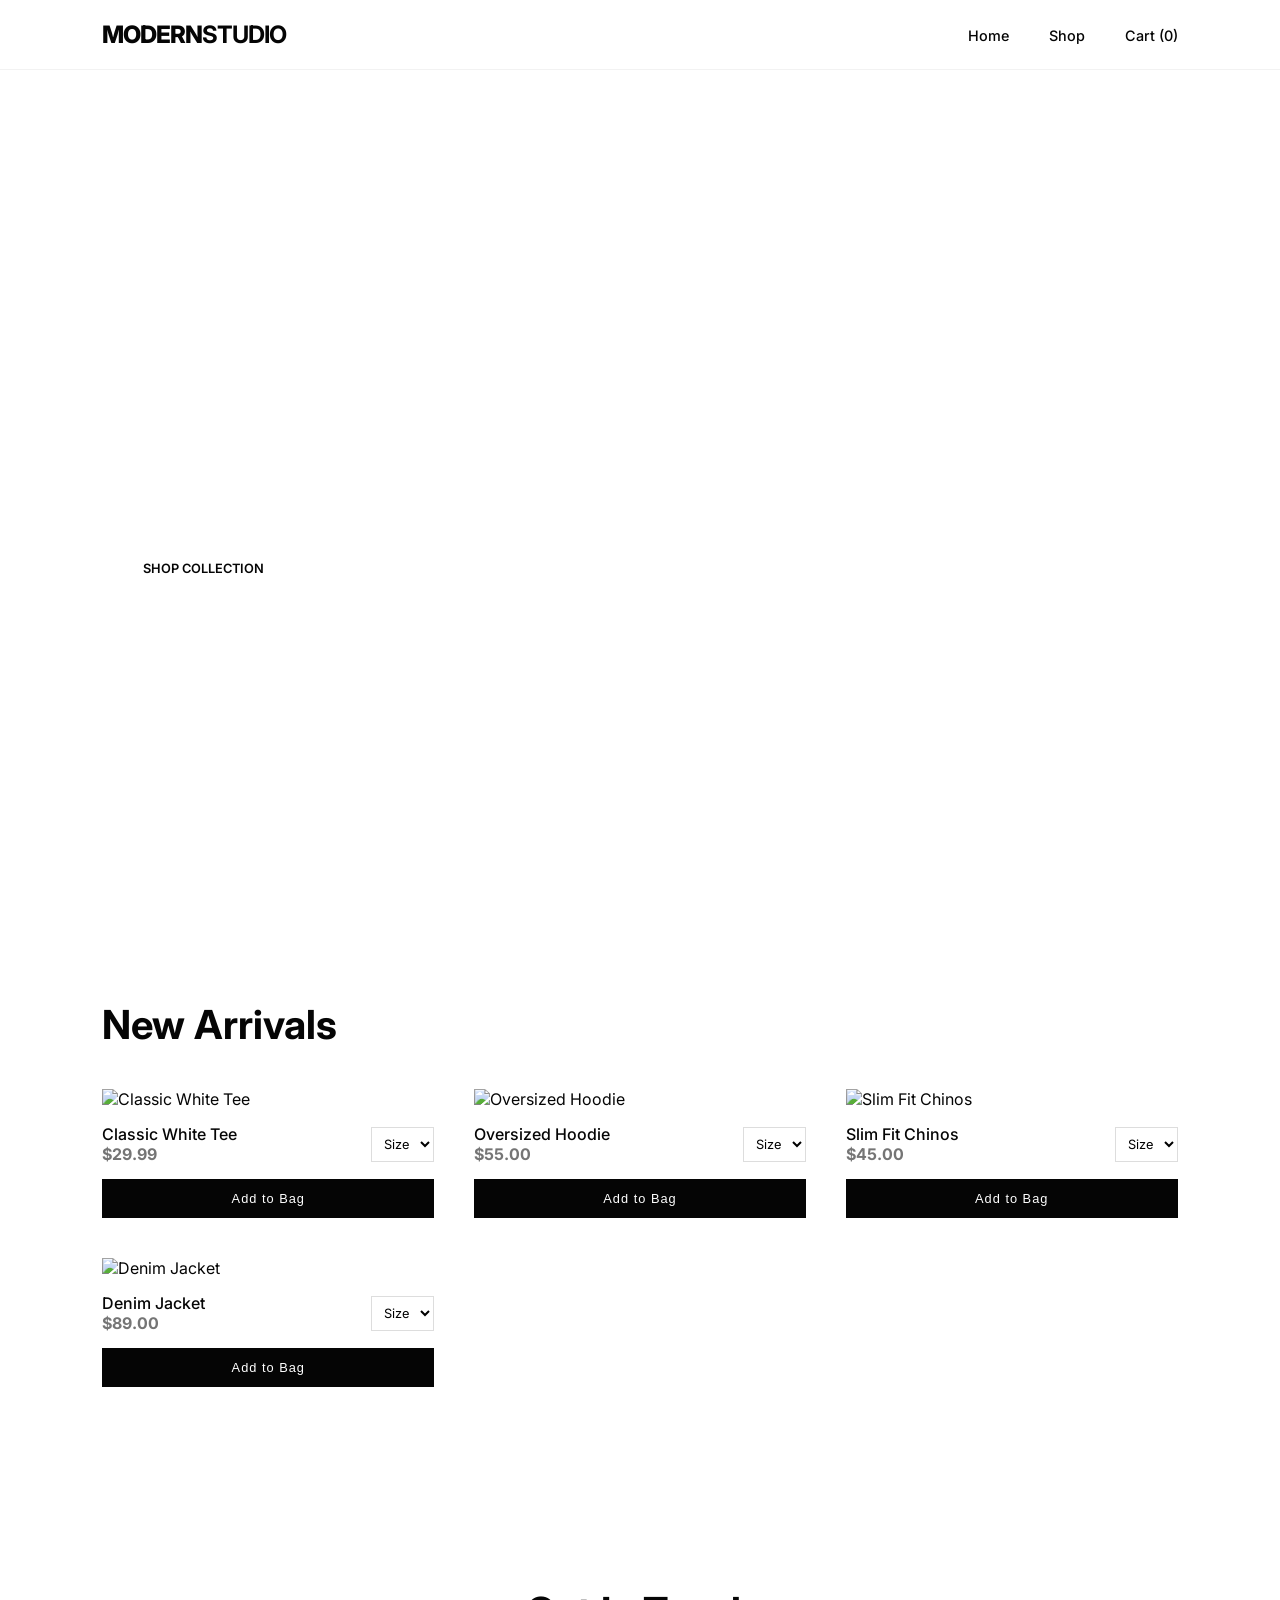
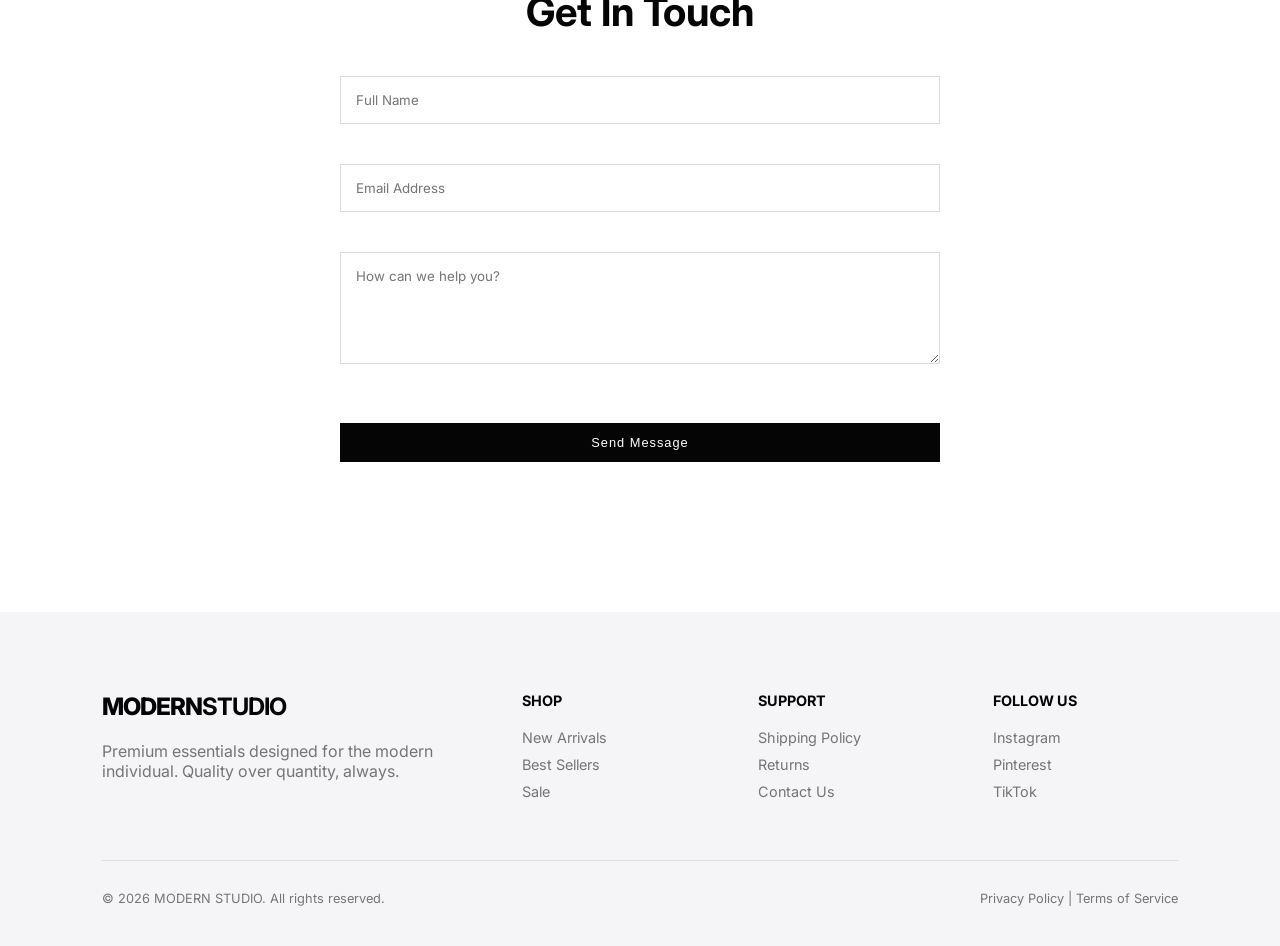
==== index.html @ deb3f239 "Initial commit" ====
<!DOCTYPE html>
<html lang="en">
<head>
    <meta charset="UTF-8">
    <meta name="viewport" content="width=device-width, initial-scale=1.0">
    <title>MODERN | Clothing Brand</title>
    <link rel="stylesheet" href="style.css">
    <link href="https://fonts.googleapis.com/css2?family=Inter:wght@300;400;700&display=swap" rel="stylesheet">
</head>
<body>

    <nav class="navbar">
        <div class="logo">MODERN<b>STUDIO</b></div>
        <ul class="nav-links">
            <li><a href="index.html">Home</a></li>
            <li><a href="#products">Shop</a></li>
            <li><a href="cart.html" id="cart-count">Cart (0)</a></li>
        </ul>
    </nav>

    <header class="hero">
        <div class="hero-content">
            <h1>ESSENTIALS 2026</h1>
            <p>Define your style with our new minimalist collection.</p>
            <a href="#products" class="btn">Shop Collection</a>
        </div>
    </header>

    <section id="products" class="container">
        <h2 class="section-title">New Arrivals</h2>
        <div id="product-grid" class="grid">
            </div>
    </section>

    <section id="contact" class="container">
    <div class="contact-wrapper" style="max-width: 600px; margin: 0 auto;">
        <h2 class="section-title" style="text-align: center;">Get In Touch</h2>
        <form id="contact-form" novalidate>
            <div class="form-group">
                <input type="text" id="name" placeholder="Full Name" required>
                <small class="error-msg"></small>
            </div>
            <div class="form-group">
                <input type="email" id="email" placeholder="Email Address" required>
                <small class="error-msg"></small>
            </div>
            <div class="form-group">
                <textarea id="message" rows="5" placeholder="How can we help you?" required></textarea>
                <small class="error-msg"></small>
            </div>
            <button type="submit" class="add-to-cart-btn">Send Message</button>
        </form>
        <div id="form-success" style="display:none; text-align:center; margin-top:20px; color: green;">
            Thank you! Your message has been sent.
        </div>
    </div>
</section>

    <footer>
    <div class="footer-grid">
        <div class="footer-col">
            <div class="logo">MODERN<b>STUDIO</b></div>
            <p style="margin-top:20px; color: #757575;">Premium essentials designed for the modern individual. Quality over quantity, always.</p>
        </div>
        <div class="footer-col">
            <h4>Shop</h4>
            <ul>
                <li>New Arrivals</li>
                <li>Best Sellers</li>
                <li>Sale</li>
            </ul>
        </div>
        <div class="footer-col">
            <h4>Support</h4>
            <ul>
                <li>Shipping Policy</li>
                <li>Returns</li>
                <li>Contact Us</li>
            </ul>
        </div>
        <div class="footer-col">
            <h4>Follow Us</h4>
            <ul>
                <li>Instagram</li>
                <li>Pinterest</li>
                <li>TikTok</li>
            </ul>
        </div>
    </div>
    <div class="footer-bottom">
        <p>&copy; 2026 MODERN STUDIO. All rights reserved.</p>
        <p>Privacy Policy | Terms of Service</p>
    </div>
</footer>

    <script src="script.js"></script>
</body>
</html>
---- style.css ----
:root {
    --black: #050505;
    --grey: #757575;
    --light-grey: #f5f5f7;
    --white: #ffffff;
    --accent: #000;
}

* { margin: 0; padding: 0; box-sizing: border-box; }

body {
    font-family: 'Inter', sans-serif;
    background-color: var(--white);
    color: var(--black);
    overflow-x: hidden;
}

/* Glassmorphism Navbar */
.navbar {
    display: flex;
    justify-content: space-between;
    align-items: center;
    padding: 20px 8%;
    position: fixed;
    width: 100%;
    top: 0;
    z-index: 1000;
    backdrop-filter: blur(10px);
    background: rgba(255, 255, 255, 0.8);
    border-bottom: 1px solid rgba(0,0,0,0.05);
}

.logo { font-size: 1.5rem; font-weight: 800; letter-spacing: -1px; text-transform: uppercase; }

.nav-links { display: flex; list-style: none; gap: 40px; }
.nav-links a { 
    text-decoration: none; 
    color: var(--black); 
    font-size: 0.9rem; 
    font-weight: 500;
    transition: 0.3s;
}
.nav-links a:hover { color: var(--grey); }

/* Hero Section - Full Screen Impact */
.hero {
    height: 100vh;
    background: url('https://images.unsplash.com/photo-1515886657613-9f3515b0c78f?auto=format&fit=crop&w=1920&q=80') center/cover no-repeat;
    display: flex;
    align-items: center;
    padding-left: 8%;
}

.hero-content { max-width: 600px; color: white; }
.hero-content h1 { font-size: 5rem; line-height: 1; margin-bottom: 20px; font-weight: 800; }
.hero-content p { font-size: 1.2rem; margin-bottom: 30px; opacity: 0.9; }

/* Modern Buttons */
.btn {
    padding: 15px 40px;
    background: var(--white);
    color: var(--black);
    text-decoration: none;
    font-weight: 600;
    text-transform: uppercase;
    font-size: 0.8rem;
    transition: 0.4s;
    border: 1px solid var(--white);
    cursor: pointer;
}
.btn:hover { background: transparent; color: var(--white); }

/* Product Grid UI */
.container { padding: 100px 8%; }
.section-title { font-size: 2.5rem; margin-bottom: 40px; font-weight: 700; text-align: left; }

.grid {
    display: grid;
    grid-template-columns: repeat(auto-fit, minmax(300px, 1fr));
    gap: 40px;
}

.product-card { position: relative; cursor: pointer; }
.product-card img {
    width: 100%;
    aspect-ratio: 3/4;
    object-fit: cover;
    transition: transform 0.6s cubic-bezier(0.165, 0.84, 0.44, 1);
}
.product-card:hover img { transform: scale(1.02); }

.product-info { margin-top: 15px; display: flex; justify-content: space-between; align-items: flex-start; }
.product-info h3 { font-size: 1rem; font-weight: 500; }
.product-info p { font-weight: 700; color: var(--grey); }

.add-to-cart-btn {
    width: 100%;
    margin-top: 15px;
    background: var(--black);
    color: white;
    padding: 12px;
    border: none;
    font-size: 0.8rem;
    letter-spacing: 1px;
}

/* Professional Footer */
footer {
    background: var(--light-grey);
    padding: 80px 8% 40px;
    margin-top: 50px;
}

.footer-grid {
    display: grid;
    grid-template-columns: 2fr 1fr 1fr 1fr;
    gap: 50px;
    margin-bottom: 50px;
}

.footer-col h4 { margin-bottom: 20px; font-size: 0.9rem; text-transform: uppercase; }
.footer-col ul { list-style: none; }
.footer-col li { margin-bottom: 10px; color: var(--grey); font-size: 0.9rem; cursor: pointer; }

.footer-bottom {
    border-top: 1px solid #ddd;
    padding-top: 30px;
    display: flex;
    justify-content: space-between;
    font-size: 0.8rem;
    color: var(--grey);
}

/* Tablet & Mobile */
@media (max-width: 900px) {
    .footer-grid { grid-template-columns: 1fr 1fr; }
    .hero-content h1 { font-size: 3.5rem; }
}

.quantity-controls button {
    background: white;
    border: 1px solid var(--black);
    font-size: 1.2rem;
    width: 35px;
    height: 35px;
    display: flex;
    align-items: center;
    justify-content: center;
    transition: 0.2s;
}

.quantity-controls button:hover {
    background: var(--black);
    color: white;
}

.cart-row h4 {
    text-transform: uppercase;
    font-size: 0.9rem;
    letter-spacing: 1px;
}

.size-select {
    padding: 8px;
    border: 1px solid #ddd;
    background: transparent;
    font-family: 'Inter', sans-serif;
    font-size: 0.8rem;
    cursor: pointer;
    outline: none;
}

.size-select:focus {
    border-color: var(--black);
}

/* Update the product info flex to align dropdown better */
.product-info {
    display: flex;
    justify-content: space-between;
    align-items: center;
    margin-top: 15px;
}

.form-group {
    margin-bottom: 20px;
}

.form-group input, 
.form-group textarea {
    width: 100%;
    padding: 15px;
    border: 1px solid #ddd;
    font-family: 'Inter', sans-serif;
    outline: none;
    transition: 0.3s;
}

.form-group input:focus, 
.form-group textarea:focus {
    border-color: var(--black);
}

.error-msg {
    color: #e63946;
    font-size: 0.75rem;
    display: block;
    margin-top: 5px;
    height: 15px; /* Prevents layout jump */
}

input.invalid {
    border-color: #e63946;
}
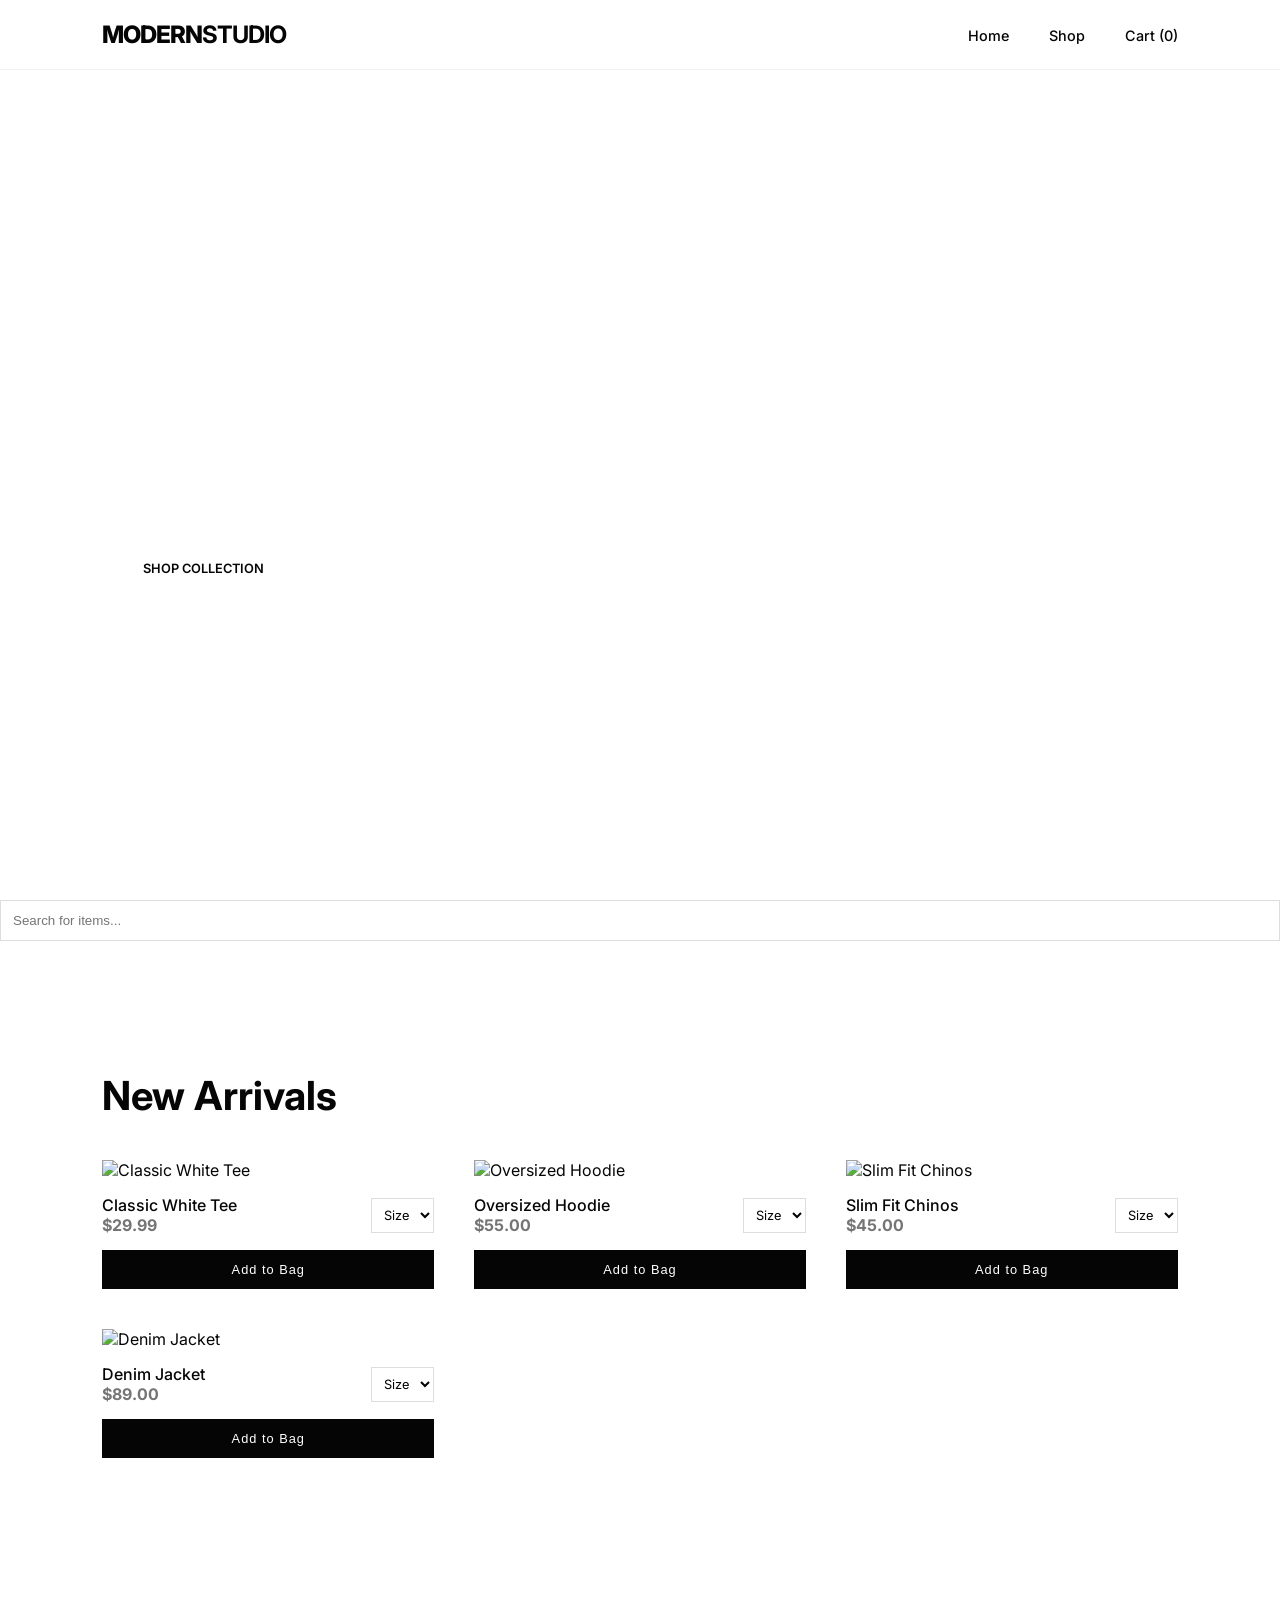
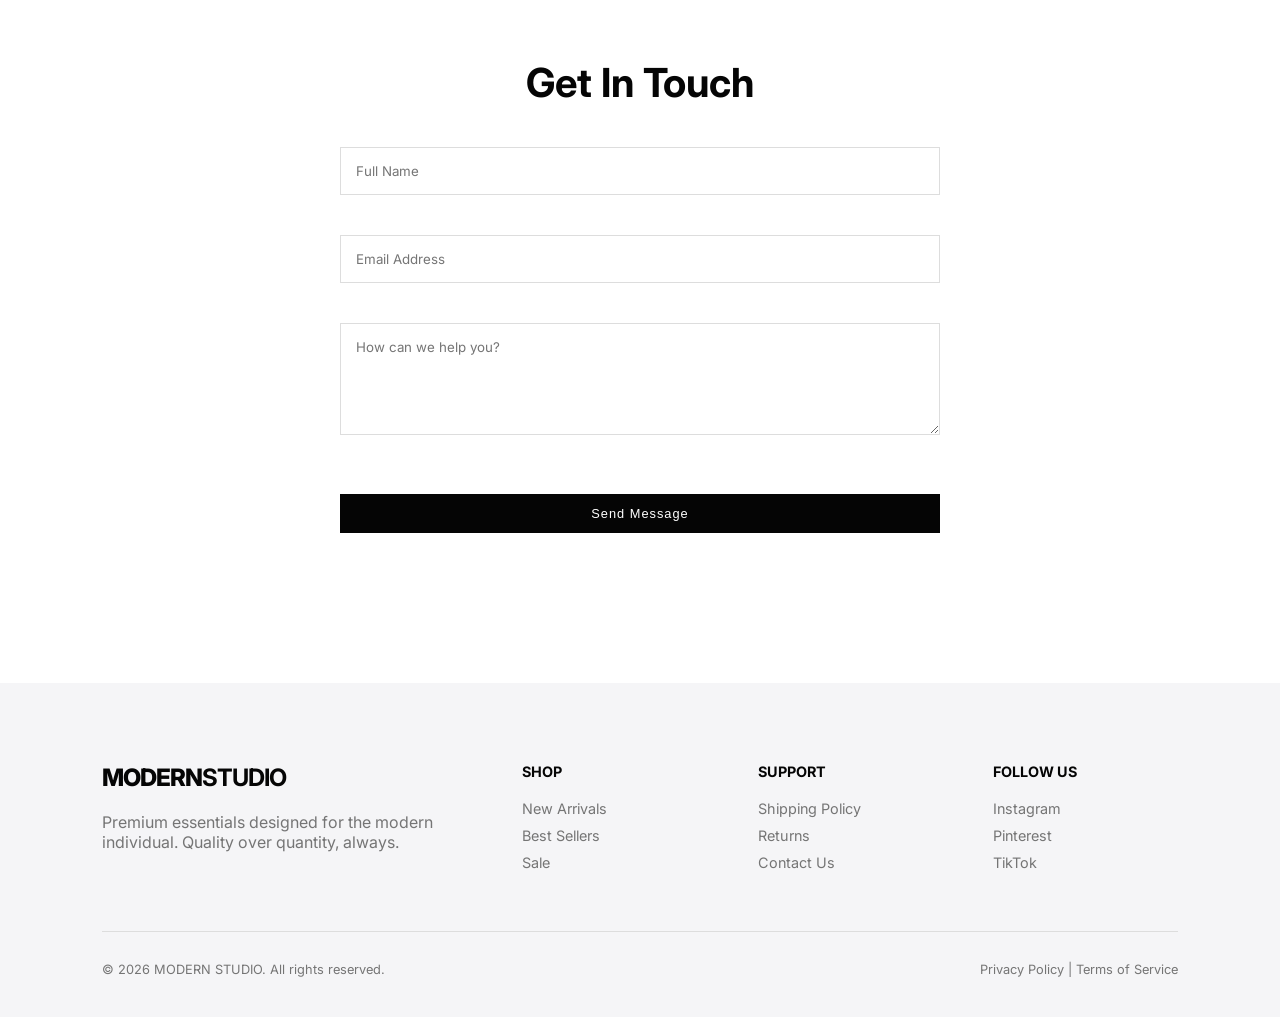
==== commit a8cab85a: "Added search functionality" ====
--- a/index.html
+++ b/index.html
@@ -25,6 +25,11 @@
             <a href="#products" class="btn">Shop Collection</a>
         </div>
     </header>
+
+    <div class="search-container" style="margin-bottom: 30px;">
+    <input type="text" id="product-search" placeholder="Search for items..." 
+           style="width: 100%; padding: 12px; border: 1px solid #ddd; outline: none;">
+</div>
 
     <section id="products" class="container">
         <h2 class="section-title">New Arrivals</h2>
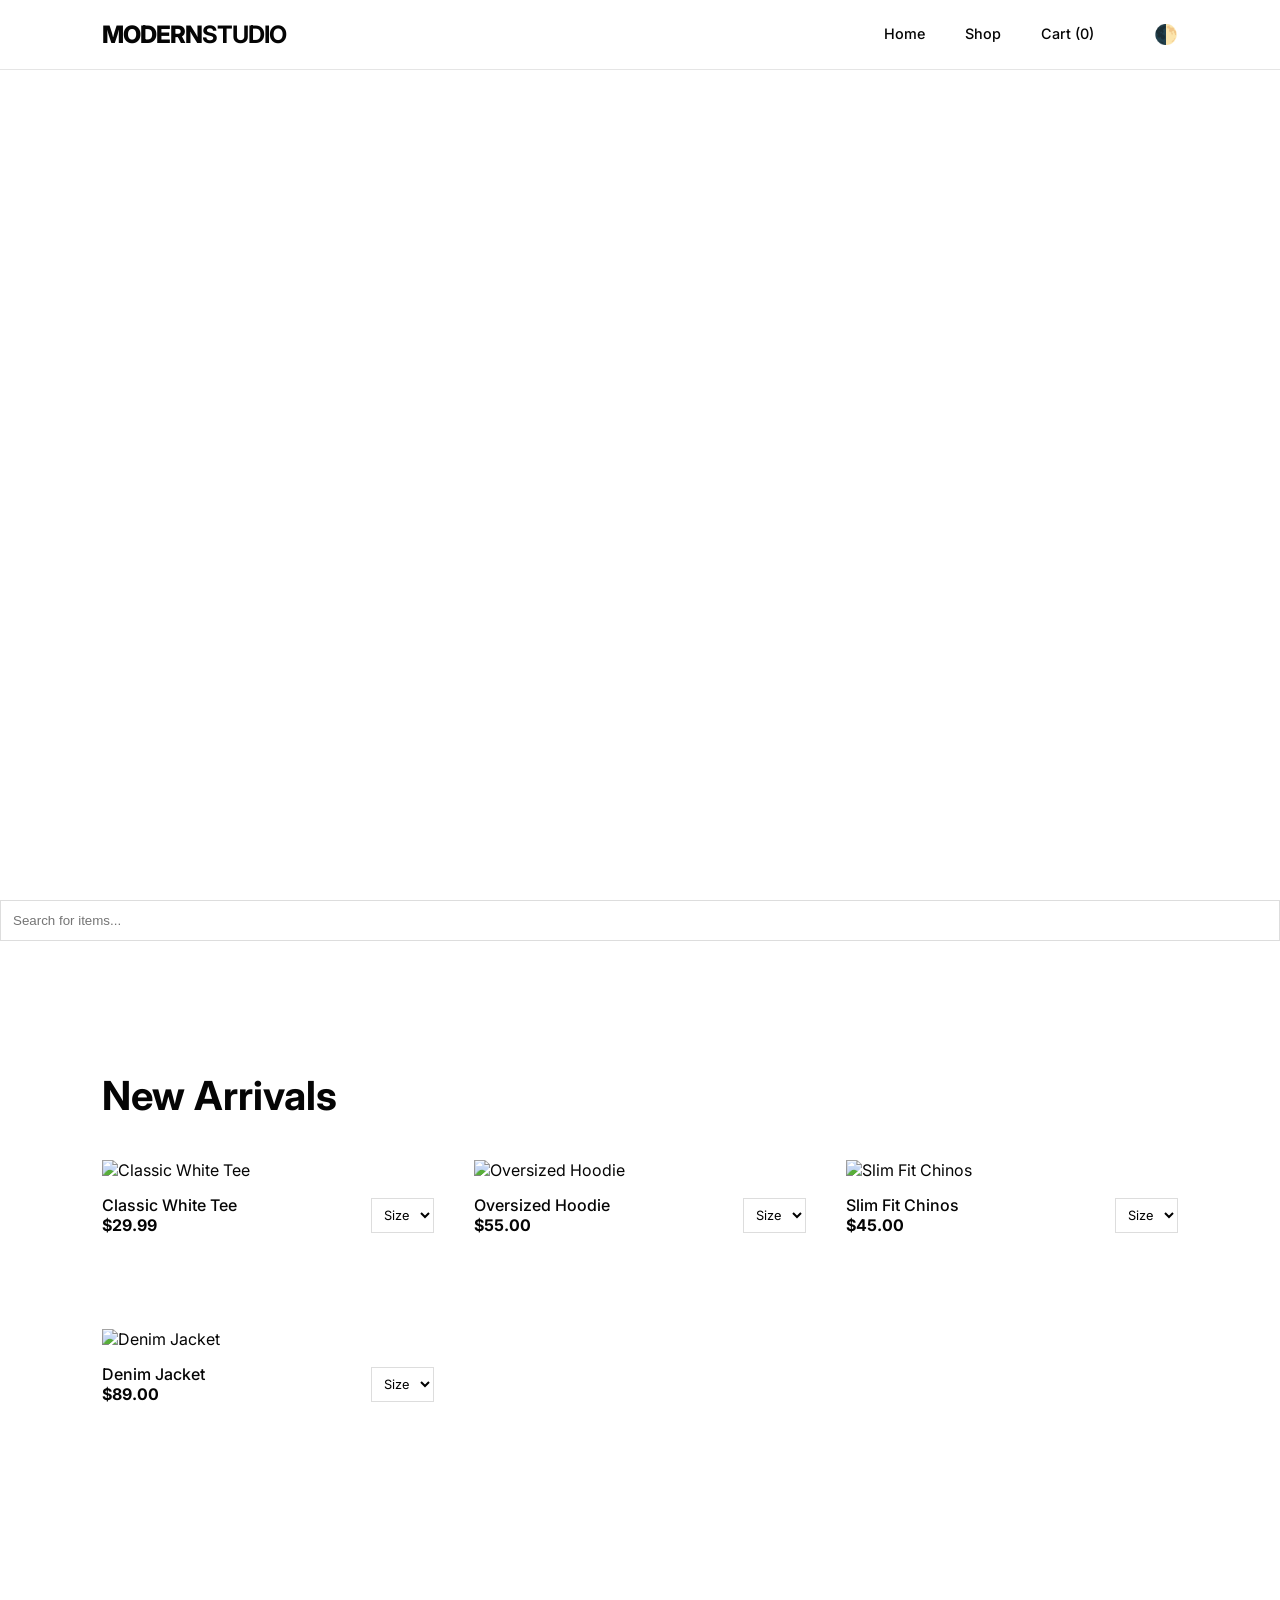
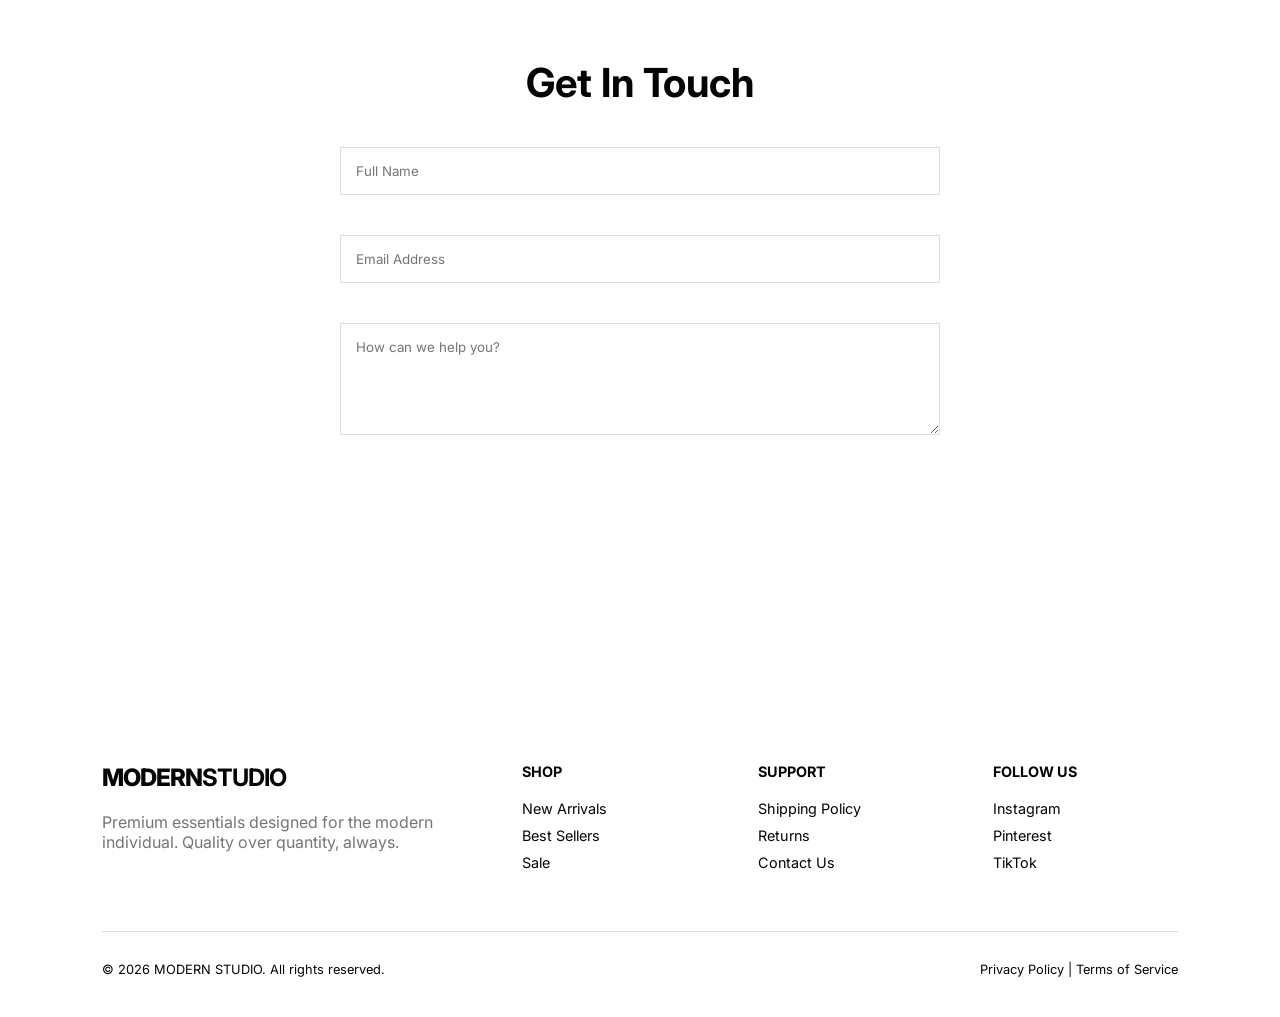
==== commit 003febcb: "Added dark mode, search bar, and contact form validation" ====
--- a/index.html
+++ b/index.html
@@ -15,6 +15,9 @@
             <li><a href="index.html">Home</a></li>
             <li><a href="#products">Shop</a></li>
             <li><a href="cart.html" id="cart-count">Cart (0)</a></li>
+            <button id="theme-toggle" style="background:none; border:none; cursor:pointer; font-size:1.2rem; margin-left:20px;">
+    🌓
+</button>
         </ul>
     </nav>
 
--- a/style.css
+++ b/style.css
@@ -1,18 +1,33 @@
+/* Light Mode (Default) */
 :root {
-    --black: #050505;
-    --grey: #757575;
-    --light-grey: #f5f5f7;
-    --white: #ffffff;
-    --accent: #000;
+    --bg: #ffffff;
+    --text: #050505;
+    --card-bg: #ffffff;
+    --nav-bg: rgba(255, 255, 255, 0.8);
+    --footer-bg: #f5f5f7;
+    --border: rgba(0,0,0,0.1);
+    --grey-text: #757575;
+}
+
+/* Dark Mode Colors */
+[data-theme="dark"] {
+    --bg: #0f0f0f;
+    --text: #ffffff;
+    --card-bg: #1a1a1a;
+    --nav-bg: rgba(15, 15, 15, 0.8);
+    --footer-bg: #151515;
+    --border: rgba(255,255,255,0.1);
+    --grey-text: #a1a1a1;
 }
 
 * { margin: 0; padding: 0; box-sizing: border-box; }
 
 body {
     font-family: 'Inter', sans-serif;
-    background-color: var(--white);
-    color: var(--black);
     overflow-x: hidden;
+    background-color: var(--bg);
+    color: var(--text);
+    transition: background 0.3s, color 0.3s;
 }
 
 /* Glassmorphism Navbar */
@@ -26,8 +41,8 @@
     top: 0;
     z-index: 1000;
     backdrop-filter: blur(10px);
-    background: rgba(255, 255, 255, 0.8);
-    border-bottom: 1px solid rgba(0,0,0,0.05);
+    background: var(--nav-bg);
+    border-bottom: 1px solid var(--border);
 }
 
 .logo { font-size: 1.5rem; font-weight: 800; letter-spacing: -1px; text-transform: uppercase; }
@@ -80,6 +95,7 @@
     gap: 40px;
 }
 
+.product-card { background: var(--card-bg); }
 .product-card { position: relative; cursor: pointer; }
 .product-card img {
     width: 100%;
@@ -111,6 +127,7 @@
     margin-top: 50px;
 }
 
+.footer { background: var(--footer-bg); }
 .footer-grid {
     display: grid;
     grid-template-columns: 2fr 1fr 1fr 1fr;
